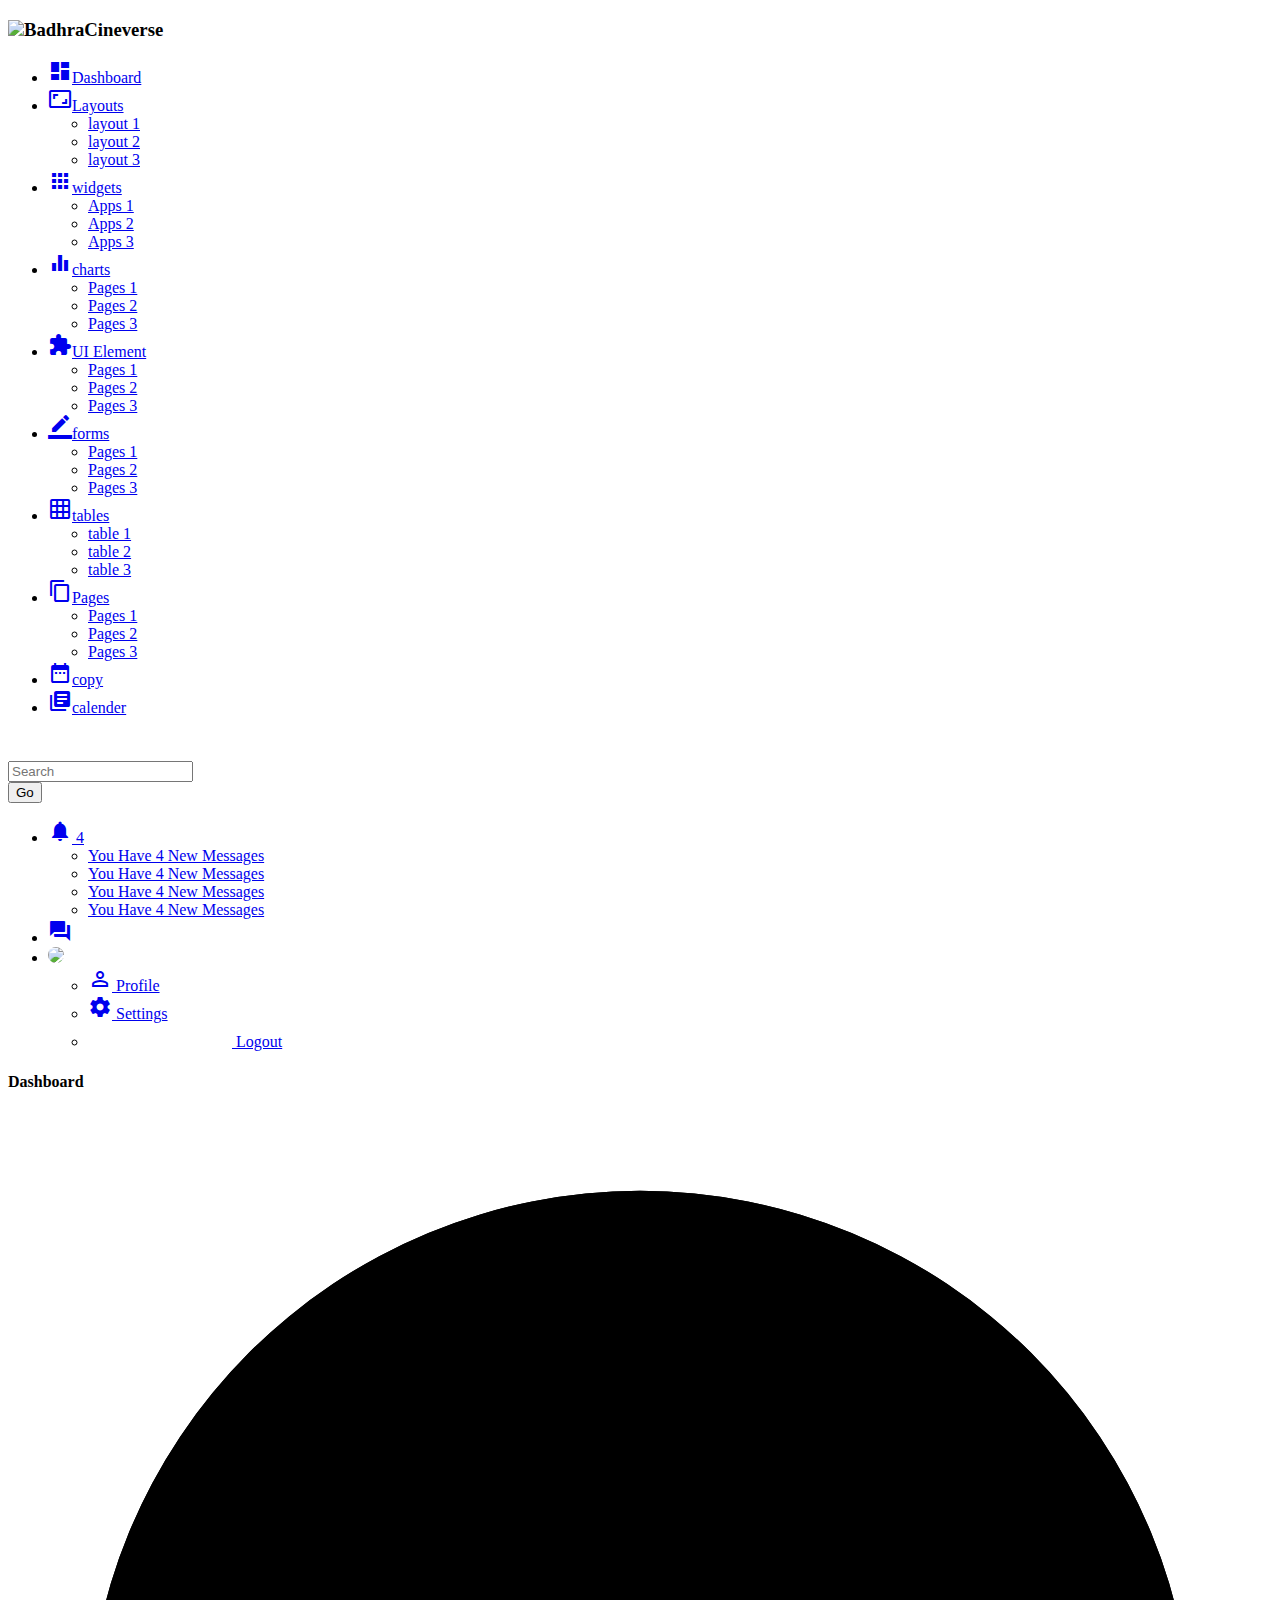
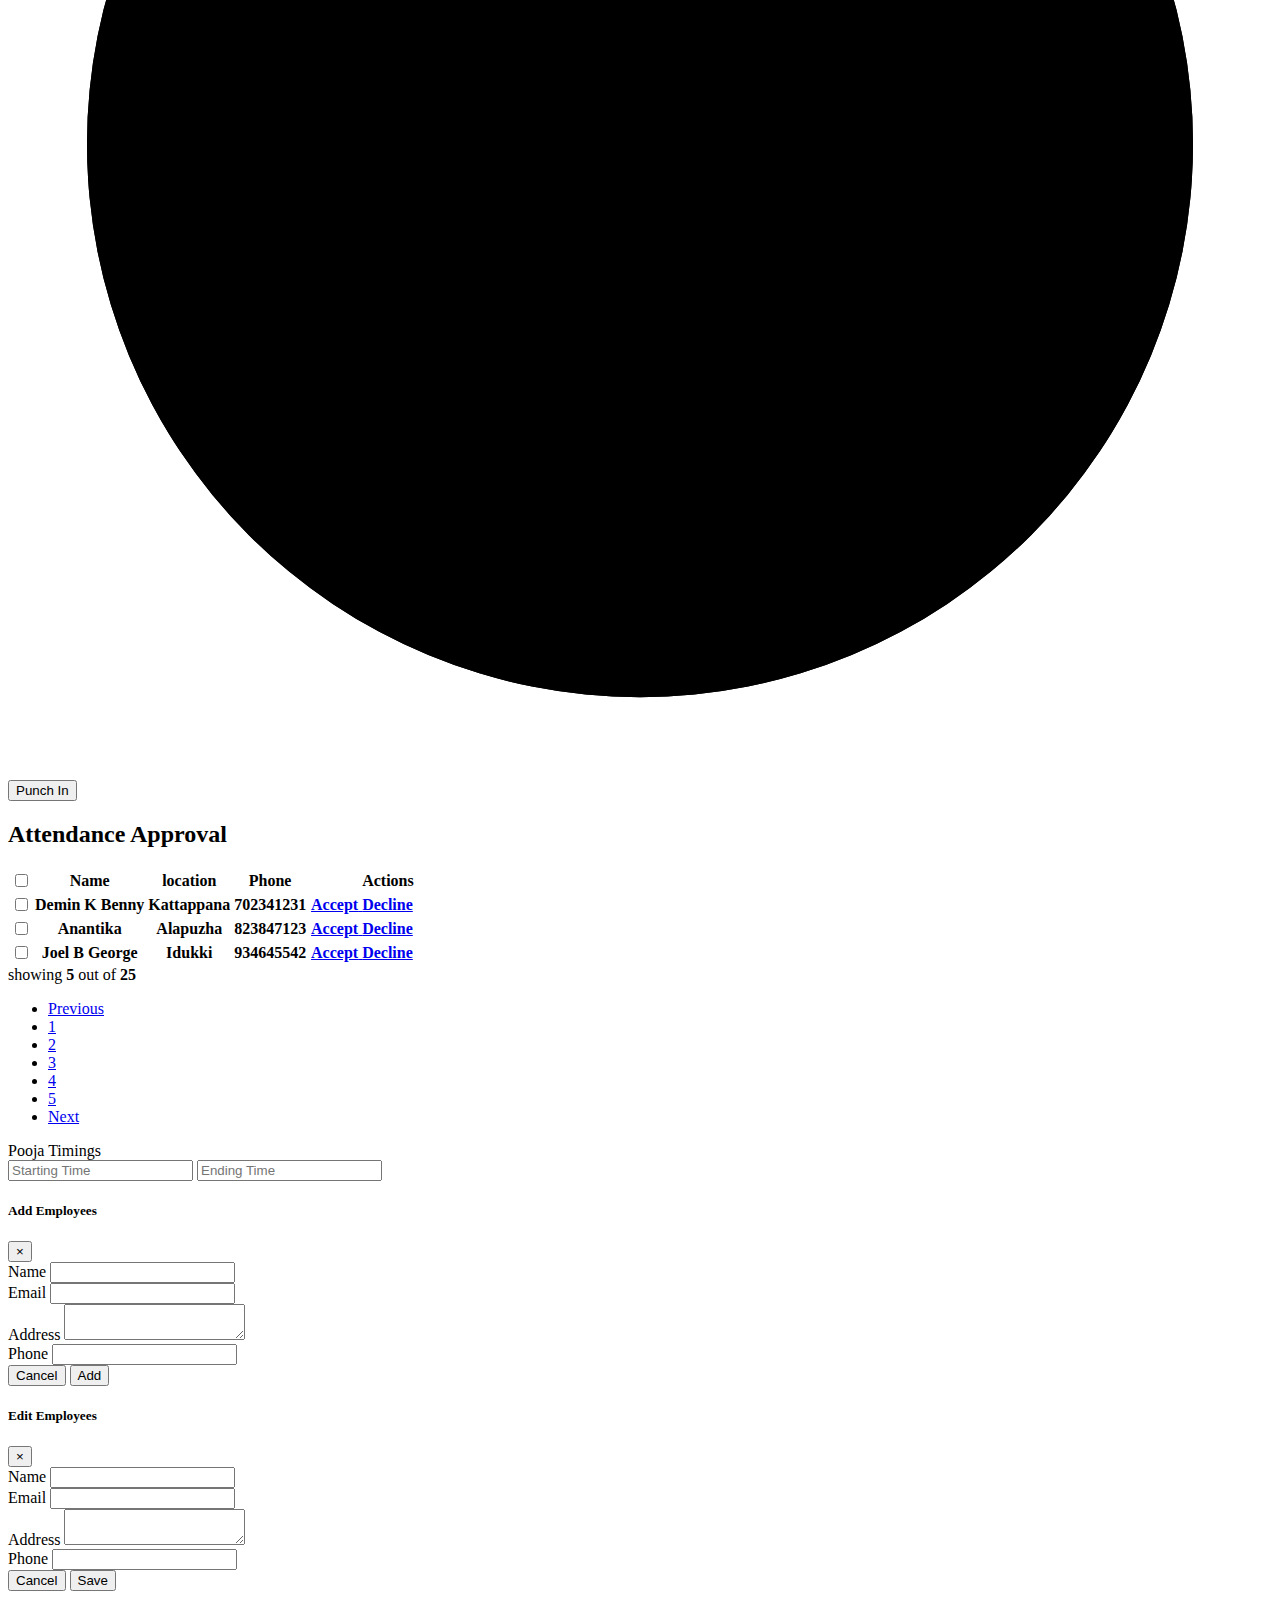
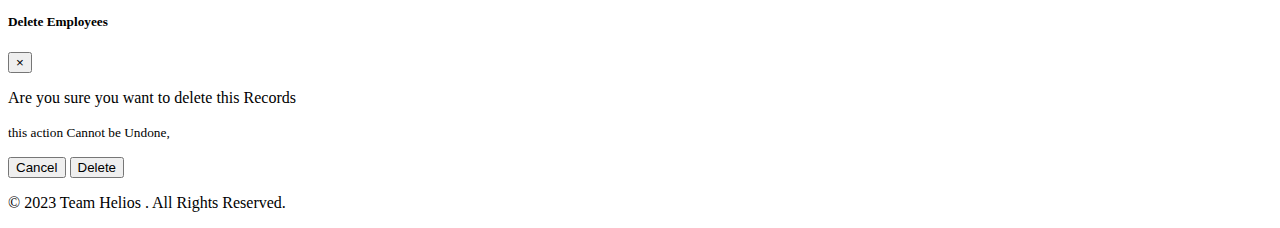
==== index.html @ 9dd99b41 "Add files via upload" ====
<!doctype html>
<html lang="en">
  <head>
    <!-- Required meta tags -->
    <meta charset="utf-8">
    <meta name="viewport" content="width=device-width, initial-scale=1, shrink-to-fit=no">
	  <meta name="viewport" content="width=device-width, initial-scale=1, minimum-scale=1, maximum-scale=1">
        <title>Admin Dashboard</title>
	    <!-- Bootstrap CSS -->
        <link rel="stylesheet" href="css/bootstrap.min.css">
	    <!----css3---->
        <link rel="stylesheet" href="css/custom.css">
		
		
		<!--google fonts -->
	    <link rel="preconnect" href="https://fonts.googleapis.com">
        <link rel="preconnect" href="https://fonts.gstatic.com" crossorigin>
        <link href="https://fonts.googleapis.com/css2?family=Poppins:wght@300;400;500;600&display=swap" rel="stylesheet">
	
	
	   <!--google material icon-->
      <link href="https://fonts.googleapis.com/css2?family=Material+Icons"rel="stylesheet">
	  <link href="https://fonts.googleapis.com/css2?family=IBM+Plex+Sans&display=swap" rel="stylesheet">
	  <link rel="stylesheet" href="css/style.css" />
	  <script type="text/javascript" src="main.js"></script>
  </head>
  <body>
  


<div class="wrapper">
     
	  <div class="body-overlay"></div>
	 
	 <!-------sidebar--design------------>
	 
	 <div id="sidebar">
	    <div class="sidebar-header">
		   <h3><img src="img/logo.png" class="img-fluid"/><span>BadhraCineverse</span></h3>
		</div>
		<ul class="list-unstyled component m-0">
		  <li class="active">
		  <a href="#" class="dashboard"><i class="material-icons">dashboard</i>Dashboard </a>
		  </li>
		  
		  <li class="dropdown">
		  <a href="#homeSubmenu1" data-toggle="collapse" aria-expanded="false" 
		  class="dropdown-toggle">
		  <i class="material-icons">aspect_ratio</i>Layouts
		  </a>
		  <ul class="collapse list-unstyled menu" id="homeSubmenu1">
		     <li><a href="#">layout 1</a></li>
			 <li><a href="#">layout 2</a></li>
			 <li><a href="#">layout 3</a></li>
		  </ul>
		  </li>
		  
		  
		   <li class="dropdown">
		  <a href="#homeSubmenu2" data-toggle="collapse" aria-expanded="false" 
		  class="dropdown-toggle">
		  <i class="material-icons">apps</i>widgets
		  </a>
		  <ul class="collapse list-unstyled menu" id="homeSubmenu2">
		     <li><a href="#">Apps 1</a></li>
			 <li><a href="#">Apps 2</a></li>
			 <li><a href="#">Apps 3</a></li>
		  </ul>
		  </li>
		  
		   <li class="dropdown">
		  <a href="#homeSubmenu3" data-toggle="collapse" aria-expanded="false" 
		  class="dropdown-toggle">
		  <i class="material-icons">equalizer</i>charts
		  </a>
		  <ul class="collapse list-unstyled menu" id="homeSubmenu3">
		     <li><a href="#">Pages 1</a></li>
			 <li><a href="#">Pages 2</a></li>
			 <li><a href="#">Pages 3</a></li>
		  </ul>
		  </li>
		  
		  
		   <li class="dropdown">
		  <a href="#homeSubmenu4" data-toggle="collapse" aria-expanded="false" 
		  class="dropdown-toggle">
		  <i class="material-icons">extension</i>UI Element
		  </a>
		  <ul class="collapse list-unstyled menu" id="homeSubmenu4">
		     <li><a href="#">Pages 1</a></li>
			 <li><a href="#">Pages 2</a></li>
			 <li><a href="#">Pages 3</a></li>
		  </ul>
		  </li>
		  
		   <li class="dropdown">
		  <a href="#homeSubmenu5" data-toggle="collapse" aria-expanded="false" 
		  class="dropdown-toggle">
		  <i class="material-icons">border_color</i>forms
		  </a>
		  <ul class="collapse list-unstyled menu" id="homeSubmenu5">
		     <li><a href="#">Pages 1</a></li>
			 <li><a href="#">Pages 2</a></li>
			 <li><a href="#">Pages 3</a></li>
		  </ul>
		  </li>
		  
		  <li class="dropdown">
		  <a href="#homeSubmenu6" data-toggle="collapse" aria-expanded="false" 
		  class="dropdown-toggle">
		  <i class="material-icons">grid_on</i>tables
		  </a>
		  <ul class="collapse list-unstyled menu" id="homeSubmenu6">
		     <li><a href="#">table 1</a></li>
			 <li><a href="#">table 2</a></li>
			 <li><a href="#">table 3</a></li>
		  </ul>
		  </li>
		  
		  
		  <li class="dropdown">
		  <a href="#homeSubmenu7" data-toggle="collapse" aria-expanded="false" 
		  class="dropdown-toggle">
		  <i class="material-icons">content_copy</i>Pages
		  </a>
		  <ul class="collapse list-unstyled menu" id="homeSubmenu7">
		     <li><a href="#">Pages 1</a></li>
			 <li><a href="#">Pages 2</a></li>
			 <li><a href="#">Pages 3</a></li>
		  </ul>
		  </li>
		  
		   
		  <li class="">
		  <a href="#" class=""><i class="material-icons">date_range</i>copy </a>
		  </li>
		  <li class="">
		  <a href="#" class=""><i class="material-icons">library_books</i>calender </a>
		  </li>
		
		</ul>
	 </div>
	 
   <!-------sidebar--design- close----------->
   
   
   
      <!-------page-content start----------->
   
      <div id="content">
	     
		  <!------top-navbar-start-----------> 
		     
		  <div class="top-navbar">
		     <div class="xd-topbar">
			     <div class="row">
				     <div class="col-2 col-md-1 col-lg-1 order-2 order-md-1 align-self-center">
					    <div class="xp-menubar">
						    <span class="material-icons text-white">signal_cellular_alt</span>
						</div>
					 </div>
					 
					 <div class="col-md-5 col-lg-3 order-3 order-md-2">
					     <div class="xp-searchbar">
						     <form>
							    <div class="input-group">
								  <input type="search" class="form-control"
								  placeholder="Search">
								  <div class="input-group-append">
								     <button class="btn" type="submit" id="button-addon2">Go
									 </button>
								  </div>
								</div>
							 </form>
						 </div>
					 </div>
					 
					 
					 <div class="col-10 col-md-6 col-lg-8 order-1 order-md-3">
					     <div class="xp-profilebar text-right">
						    <nav class="navbar p-0">
							   <ul class="nav navbar-nav flex-row ml-auto">
							   <li class="dropdown nav-item active">
							     <a class="nav-link" href="#" data-toggle="dropdown">
								  <span class="material-icons">notifications</span>
								  <span class="notification">4</span>
								 </a>
								  <ul class="dropdown-menu">
								     <li><a href="#">You Have 4 New Messages</a></li>
									 <li><a href="#">You Have 4 New Messages</a></li>
									 <li><a href="#">You Have 4 New Messages</a></li>
									 <li><a href="#">You Have 4 New Messages</a></li>
								  </ul>
							   </li>
							   
							   <li class="nav-item">
							     <a class="nav-link" href="#">
								   <span class="material-icons">question_answer</span>
								 </a>
							   </li>
							   
							   <li class="dropdown nav-item">
							     <a class="nav-link" href="#" data-toggle="dropdown">
								  <img src="img/user.jpg" style="width:40px; border-radius:50%;"/>
								  <span class="xp-user-live"></span>
								 </a>
								  <ul class="dropdown-menu small-menu">
								     <li><a href="#editEmployeeModal">
									 <span class="material-icons">person_outline</span>
									 Profile
									 </a></li>
									 <li><a href="#">
									 <span class="material-icons">settings</span>
									 Settings
									 </a></li>
									 <li><a href="#">
									 <span class="material-icons">logout</span>
									 Logout
									 </a></li>
									 
								  </ul>
							   </li>
							   
							   
							   </ul>
							</nav>
						 </div>
					 </div>
					 
				 </div>
				 
				 <div class="xp-breadcrumbbar text-center">
				    <h4 class="page-title">Dashboard</h4>
					<ol class="breadcrumb">
				
					</ol>
				 </div>
				 
				 
			 </div>
		  </div>
		  <!------top-navbar-end-----------> 
		  
		  
		   <!------main-content-start-----------> 
		     
		      <div class="main-content">
				
					<div class="wrapper-center">
						<div class="progress-bar">
						  <svg class="progress" data-progress="10" x="0px" y="0px" viewBox="0 0 80 80">
							<path class="track" d="M5,40a35,35 0 1,0 70,0a35,35 0 1,0 -70,0" />
							<path class="fill" d="M5,40a35,35 0 1,0 70,0a35,35 0 1,0 -70,0" />
							<text class="value" x="50%" y="55%">0%</text>
							<text class="text" x="50%" y="115%">Attendance 	</text>
						</svg>
						<button class="punchin">Punch In</button>
						</div>
					  </div>

				
				  
			     <div class="row">
				    <div class="col-md-12">
					   <div class="table-wrapper">
					     
					   <div class="table-title">
					     <div class="row">
						     <div class="col-sm-6 p-0 flex justify-content-lg-start justify-content-center">
							    <h2 class="ml-lg-2">
									
									Attendance Approval</h2>
							 </div>
							 <div class="col-sm-6 p-0 flex justify-content-lg-end justify-content-center">
							   
							   
							 </div>
					     </div>
					   </div>
					   
					   <table class="table table-striped table-hover">
					      <thead>
						     <tr>
							 <th><span class="custom-checkbox">
							 <input type="checkbox" id="selectAll">
							 <label for="selectAll"></label></th>
							 <th>Name</th>
						     <th>location</th>
							 <th>Phone</th>
							 <th>&nbsp;&nbsp;
								&nbsp;
								&nbsp;
								&nbsp;&nbsp;&nbsp;&nbsp;&nbsp;&nbsp;Actions</th>
							 </tr>
						  </thead>
						  
						  <tbody>
						      <tr>
							 <th><span class="custom-checkbox">
							 <input type="checkbox" id="checkbox1" name="option[]" value="1">
							 <label for="checkbox1"></label></th>
							 <th>Demin K Benny</th>
							 <th>Kattappana</th>
							 <th>702341231</th>
							
							 <th>
							    <a href="#editEmployeeModal" class="edit" data-toggle="modal">
							   <span>Accept</span>
							   </a>
							   <a href="#deleteEmployeeModal" class="delete" data-toggle="modal">
							  
							   <span>Decline</span>
							   </a>
							 </th>
							 </tr>
							 
							 
							  <tr>
							 <th><span class="custom-checkbox">
							 <input type="checkbox" id="checkbox2" name="option[]" value="1">
							 <label for="checkbox2"></label></th>
							 <th>Anantika</th>
							 <th>Alapuzha</th>
							 <th>823847123</th>
							
							 <th>
							    <a href="#editEmployeeModal" class="edit" data-toggle="modal">
									<span>Accept</span>
									</a>
									<a href="#deleteEmployeeModal" class="delete" data-toggle="modal">
								   
									<span>Decline</span>
									</a>
							 </th>
							 </tr>
							 
							 
							 <tr>
							 <th><span class="custom-checkbox">
							 <input type="checkbox" id="checkbox3" name="option[]" value="1">
							 <label for="checkbox3"></label></th>
							 <th>Joel B George</th>
							 <th>Idukki</th>
							 <th>934645542</th>
							
							 <th>
								<a href="#editEmployeeModal" class="edit" data-toggle="modal">
									<span>Accept</span>
									</a>
									<a href="#deleteEmployeeModal" class="delete" data-toggle="modal">
								   
									<span>Decline</span>
									</a>
							 </th>
							 </tr>
							 
							  
						  </tbody>
						  
					      
					   </table>
					   
					   <div class="clearfix">
					     <div class="hint-text">showing <b>5</b> out of <b>25</b></div>
					     <ul class="pagination">
						    <li class="page-item disabled"><a href="#">Previous</a></li>
							<li class="page-item "><a href="#"class="page-link">1</a></li>
							<li class="page-item "><a href="#"class="page-link">2</a></li>
							<li class="page-item active"><a href="#"class="page-link">3</a></li>
							<li class="page-item "><a href="#"class="page-link">4</a></li>
							<li class="page-item "><a href="#"class="page-link">5</a></li>
							<li class="page-item "><a href="#" class="page-link">Next</a></li>
						 </ul>
					   </div>
					  
					   <div class="box">
						<div class="caption">Pooja Timings</div>
						<input type="text" class="time-input" placeholder="Starting Time" onfocus="(this.type='time')">
						<input type="text" class="time-input" placeholder="Ending Time" onfocus="(this.type='time')">
					  </div>
					   </div>
					</div>
					
					
									   <!----add-modal start--------->
		<div class="modal fade" tabindex="-1" id="addEmployeeModal" role="dialog">
  <div class="modal-dialog" role="document">
    <div class="modal-content">
      <div class="modal-header">
        <h5 class="modal-title">Add Employees</h5>
        <button type="button" class="close" data-dismiss="modal" aria-label="Close">
          <span aria-hidden="true">&times;</span>
        </button>
      </div>
      <div class="modal-body">
        <div class="form-group">
		    <label>Name</label>
			<input type="text" class="form-control" required>
		</div>
		<div class="form-group">
		    <label>Email</label>
			<input type="emil" class="form-control" required>
		</div>
		<div class="form-group">
		    <label>Address</label>
			<textarea class="form-control" required></textarea>
		</div>
		<div class="form-group">
		    <label>Phone</label>
			<input type="text" class="form-control" required>
		</div>
      </div>
      <div class="modal-footer">
        <button type="button" class="btn btn-secondary" data-dismiss="modal">Cancel</button>
        <button type="button" class="btn btn-success">Add</button>
      </div>
    </div>
  </div>
</div>

					   <!----edit-modal end--------->
					   
					   
					   
					   
					   
				   <!----edit-modal start--------->
		<div class="modal fade" tabindex="-1" id="editEmployeeModal" role="dialog">
  <div class="modal-dialog" role="document">
    <div class="modal-content">
      <div class="modal-header">
        <h5 class="modal-title">Edit Employees</h5>
        <button type="button" class="close" data-dismiss="modal" aria-label="Close">
          <span aria-hidden="true">&times;</span>
        </button>
      </div>
      <div class="modal-body">
        <div class="form-group">
		    <label>Name</label>
			<input type="text" class="form-control" required>
		</div>
		<div class="form-group">
		    <label>Email</label>
			<input type="emil" class="form-control" required>
		</div>
		<div class="form-group">
		    <label>Address</label>
			<textarea class="form-control" required></textarea>
		</div>
		<div class="form-group">
		    <label>Phone</label>
			<input type="text" class="form-control" required>
		</div>
      </div>
      <div class="modal-footer">
        <button type="button" class="btn btn-secondary" data-dismiss="modal">Cancel</button>
        <button type="button" class="btn btn-success">Save</button>
      </div>
    </div>
  </div>
</div>

					   <!----edit-modal end--------->	   
					   
					   
					 <!----delete-modal start--------->
		<div class="modal fade" tabindex="-1" id="deleteEmployeeModal" role="dialog">
  <div class="modal-dialog" role="document">
    <div class="modal-content">
      <div class="modal-header">
        <h5 class="modal-title">Delete Employees</h5>
        <button type="button" class="close" data-dismiss="modal" aria-label="Close">
          <span aria-hidden="true">&times;</span>
        </button>
      </div>
      <div class="modal-body">
        <p>Are you sure you want to delete this Records</p>
		<p class="text-warning"><small>this action Cannot be Undone,</small></p>
      </div>
      <div class="modal-footer">
        <button type="button" class="btn btn-secondary" data-dismiss="modal">Cancel</button>
        <button type="button" class="btn btn-success">Delete</button>
      </div>
    </div>
  </div>
</div>

					   <!----edit-modal end--------->   
					   
					
					
				 
			     </div>
			  </div>
		  
		    <!------main-content-end-----------> 
		  
		 
		 
		 <!----footer-design------------->
		 
		 <footer class="footer">
		    <div class="container-fluid">
			   <div class="footer-in">
			      <p class="mb-0">&copy 2023 Team Helios . All Rights Reserved.</p>
			   </div>
			</div>
		 </footer>
		 
		 
		 
		 
	  </div>
   
</div>



<!-------complete html----------->





  
     <!-- Optional JavaScript -->
    <!-- jQuery first, then Popper.js, then Bootstrap JS -->
   <script src="js/jquery-3.3.1.slim.min.js"></script>
   <script src="js/popper.min.js"></script>
   <script src="js/bootstrap.min.js"></script>
   <script src="js/jquery-3.3.1.min.js"></script>
  
  
  <script type="text/javascript">
       $(document).ready(function(){
	      $(".xp-menubar").on('click',function(){
		    $("#sidebar").toggleClass('active');
			$("#content").toggleClass('active');
		  });
		  
		  $('.xp-menubar,.body-overlay').on('click',function(){
		     $("#sidebar,.body-overlay").toggleClass('show-nav');
		  });
		  
	   });
  </script>
  
  



  </body>
  
  </html>
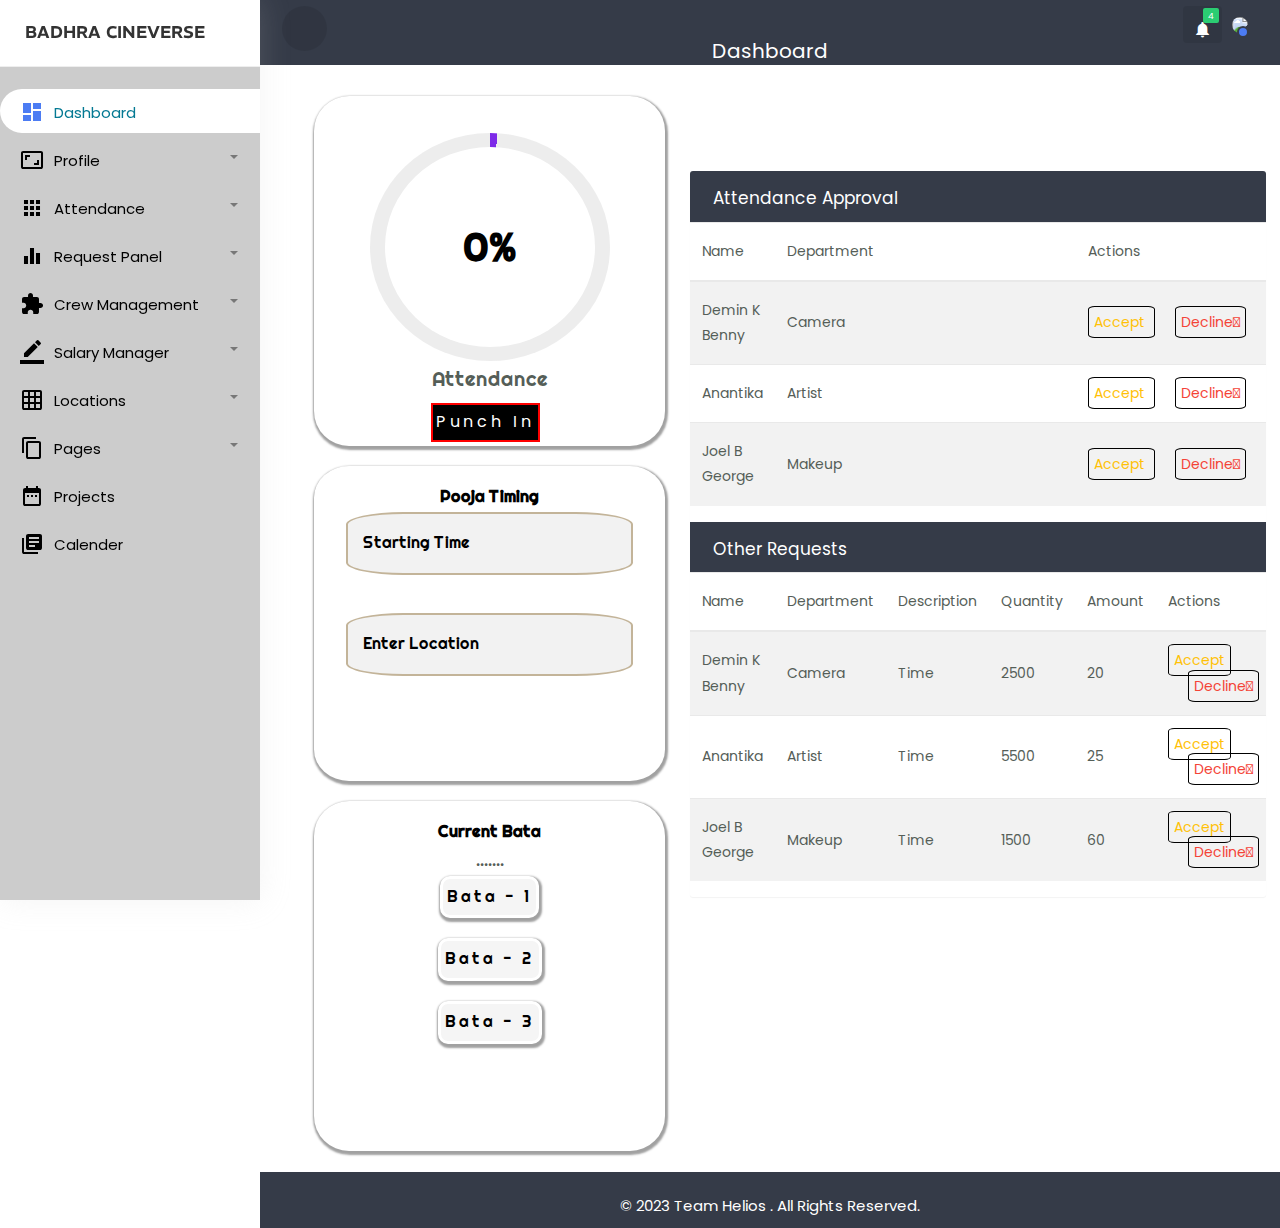
==== commit dbb4ef85: "da" ====
--- a/index.html
+++ b/index.html
@@ -10,18 +10,23 @@
         <link rel="stylesheet" href="css/bootstrap.min.css">
 	    <!----css3---->
         <link rel="stylesheet" href="css/custom.css">
-		
+		<link rel="stylesheet" href="https://cdnjs.cloudflare.com/ajax/libs/font-awesome/6.4.0/css/all.min.css" integrity="sha512-iecdLmaskl7CVkqkXNQ/ZH/XLlvWZOJyj7Yy7tcenmpD1ypASozpmT/E0iPtmFIB46ZmdtAc9eNBvH0H/ZpiBw==" crossorigin="anonymous" referrerpolicy="no-referrer" />
 		
 		<!--google fonts -->
 	    <link rel="preconnect" href="https://fonts.googleapis.com">
         <link rel="preconnect" href="https://fonts.gstatic.com" crossorigin>
         <link href="https://fonts.googleapis.com/css2?family=Poppins:wght@300;400;500;600&display=swap" rel="stylesheet">
 	
-	
+		<link href="https://fonts.googleapis.com/css2?family=Poppins:wght@300;400;500;600;700&family=Righteous&display=swap" rel="stylesheet">
+		<link rel="preconnect" href="https://fonts.googleapis.com">
+		<link rel="preconnect" href="https://fonts.gstatic.com" crossorigin>
+		<link href="https://fonts.googleapis.com/css2?family=REM&display=swap" rel="stylesheet">
 	   <!--google material icon-->
       <link href="https://fonts.googleapis.com/css2?family=Material+Icons"rel="stylesheet">
 	  <link href="https://fonts.googleapis.com/css2?family=IBM+Plex+Sans&display=swap" rel="stylesheet">
 	  <link rel="stylesheet" href="css/style.css" />
+	 
+<link href="https://fonts.googleapis.com/css2?family=Righteous&display=swap" rel="stylesheet">
 	  <script type="text/javascript" src="main.js"></script>
   </head>
   <body>
@@ -36,7 +41,7 @@
 	 
 	 <div id="sidebar">
 	    <div class="sidebar-header">
-		   <h3><img src="img/logo.png" class="img-fluid"/><span>BadhraCineverse</span></h3>
+		   <h3><span  ><i class="fa-solid fa-swatchbook"></i> &nbsp;Badhra Cineverse</span></h3>
 		</div>
 		<ul class="list-unstyled component m-0">
 		  <li class="active">
@@ -46,12 +51,11 @@
 		  <li class="dropdown">
 		  <a href="#homeSubmenu1" data-toggle="collapse" aria-expanded="false" 
 		  class="dropdown-toggle">
-		  <i class="material-icons">aspect_ratio</i>Layouts
+		  <i class="material-icons">aspect_ratio</i>Profile
 		  </a>
 		  <ul class="collapse list-unstyled menu" id="homeSubmenu1">
-		     <li><a href="#">layout 1</a></li>
-			 <li><a href="#">layout 2</a></li>
-			 <li><a href="#">layout 3</a></li>
+		     <li><a href="profile.html">Profile</a></li>
+			 
 		  </ul>
 		  </li>
 		  
@@ -59,22 +63,22 @@
 		   <li class="dropdown">
 		  <a href="#homeSubmenu2" data-toggle="collapse" aria-expanded="false" 
 		  class="dropdown-toggle">
-		  <i class="material-icons">apps</i>widgets
+		  <i class="material-icons">apps</i>Attendance
 		  </a>
 		  <ul class="collapse list-unstyled menu" id="homeSubmenu2">
-		     <li><a href="#">Apps 1</a></li>
-			 <li><a href="#">Apps 2</a></li>
-			 <li><a href="#">Apps 3</a></li>
+		     <li><a href="Attendance.html">Attendance Requests</a></li>
+			 <li><a href="#">Accepted Requests</a></li>
+			 
 		  </ul>
 		  </li>
 		  
 		   <li class="dropdown">
 		  <a href="#homeSubmenu3" data-toggle="collapse" aria-expanded="false" 
 		  class="dropdown-toggle">
-		  <i class="material-icons">equalizer</i>charts
+		  <i class="material-icons">equalizer</i>Request Panel
 		  </a>
 		  <ul class="collapse list-unstyled menu" id="homeSubmenu3">
-		     <li><a href="#">Pages 1</a></li>
+		     <li><a href="Requests.html">Pending Requests</a></li>
 			 <li><a href="#">Pages 2</a></li>
 			 <li><a href="#">Pages 3</a></li>
 		  </ul>
@@ -84,7 +88,7 @@
 		   <li class="dropdown">
 		  <a href="#homeSubmenu4" data-toggle="collapse" aria-expanded="false" 
 		  class="dropdown-toggle">
-		  <i class="material-icons">extension</i>UI Element
+		  <i class="material-icons">extension</i>Crew Management
 		  </a>
 		  <ul class="collapse list-unstyled menu" id="homeSubmenu4">
 		     <li><a href="#">Pages 1</a></li>
@@ -96,7 +100,7 @@
 		   <li class="dropdown">
 		  <a href="#homeSubmenu5" data-toggle="collapse" aria-expanded="false" 
 		  class="dropdown-toggle">
-		  <i class="material-icons">border_color</i>forms
+		  <i class="material-icons">border_color</i>Salary Manager
 		  </a>
 		  <ul class="collapse list-unstyled menu" id="homeSubmenu5">
 		     <li><a href="#">Pages 1</a></li>
@@ -108,7 +112,7 @@
 		  <li class="dropdown">
 		  <a href="#homeSubmenu6" data-toggle="collapse" aria-expanded="false" 
 		  class="dropdown-toggle">
-		  <i class="material-icons">grid_on</i>tables
+		  <i class="material-icons">grid_on</i>Locations
 		  </a>
 		  <ul class="collapse list-unstyled menu" id="homeSubmenu6">
 		     <li><a href="#">table 1</a></li>
@@ -132,10 +136,10 @@
 		  
 		   
 		  <li class="">
-		  <a href="#" class=""><i class="material-icons">date_range</i>copy </a>
+		  <a href="#" class=""><i class="material-icons">date_range</i>Projects </a>
 		  </li>
 		  <li class="">
-		  <a href="#" class=""><i class="material-icons">library_books</i>calender </a>
+		  <a href="#" class=""><i class="material-icons">library_books</i>Calender </a>
 		  </li>
 		
 		</ul>
@@ -162,15 +166,7 @@
 					 
 					 <div class="col-md-5 col-lg-3 order-3 order-md-2">
 					     <div class="xp-searchbar">
-						     <form>
-							    <div class="input-group">
-								  <input type="search" class="form-control"
-								  placeholder="Search">
-								  <div class="input-group-append">
-								     <button class="btn" type="submit" id="button-addon2">Go
-									 </button>
-								  </div>
-								</div>
+						    
 							 </form>
 						 </div>
 					 </div>
@@ -193,11 +189,7 @@
 								  </ul>
 							   </li>
 							   
-							   <li class="nav-item">
-							     <a class="nav-link" href="#">
-								   <span class="material-icons">question_answer</span>
-								 </a>
-							   </li>
+							   
 							   
 							   <li class="dropdown nav-item">
 							     <a class="nav-link" href="#" data-toggle="dropdown">
@@ -246,19 +238,43 @@
 		     
 		      <div class="main-content">
 				
-					<div class="wrapper-center">
-						<div class="progress-bar">
-						  <svg class="progress" data-progress="10" x="0px" y="0px" viewBox="0 0 80 80">
-							<path class="track" d="M5,40a35,35 0 1,0 70,0a35,35 0 1,0 -70,0" />
-							<path class="fill" d="M5,40a35,35 0 1,0 70,0a35,35 0 1,0 -70,0" />
-							<text class="value" x="50%" y="55%">0%</text>
-							<text class="text" x="50%" y="115%">Attendance 	</text>
-						</svg>
-						<button class="punchin">Punch In</button>
+			<!------Attendance bar Box-----------> 
+						<div class="box">
+						<div class="container">
+                           <div class="circular-progress">
+							<span class="progress-value">0%</span>
+						 	</div>
+						<span class="text">Attendance</span>
+
 						</div>
-					  </div>
-
+						<button type="button">Punch In</button>
+					</div>
+
+					<!------Pooja time and Location bar Box----------->
+					  <div class="box" style="height:35vh;">
+						<div class="container">
+						<div class="caption">Pooja Timing</div>
+						<input type="text" class="time-input" placeholder="Starting Time" onfocus="(this.type='time')">
+						
+					   <br>
+					   <input type="text" class="time-input" placeholder="Enter Location" required>
+					</div>
+
+				</div>
+
+<!------Bata Details bar Box----------->
+				<div class="box">
+					<div class="container">
+
+					<div class="caption">Current Bata</div>
+					 <span class="textbata">.......</span>
+					<button class="batabtn">Bata - 1</button>
+					<button class="batabtn" >Bata - 2</button>
+					<button class="batabtn" >Bata - 3</button>
 				
+				</div>
+
+			</div>	
 				  
 			     <div class="row">
 				    <div class="col-md-12">
@@ -278,108 +294,178 @@
 					     </div>
 					   </div>
 					   
-					   <table class="table table-striped table-hover">
-					      <thead>
-						     <tr>
-							 <th><span class="custom-checkbox">
-							 <input type="checkbox" id="selectAll">
-							 <label for="selectAll"></label></th>
-							 <th>Name</th>
-						     <th>location</th>
-							 <th>Phone</th>
-							 <th>&nbsp;&nbsp;
-								&nbsp;
-								&nbsp;
-								&nbsp;&nbsp;&nbsp;&nbsp;&nbsp;&nbsp;Actions</th>
-							 </tr>
-						  </thead>
-						  
-						  <tbody>
-						      <tr>
-							 <th><span class="custom-checkbox">
-							 <input type="checkbox" id="checkbox1" name="option[]" value="1">
-							 <label for="checkbox1"></label></th>
-							 <th>Demin K Benny</th>
-							 <th>Kattappana</th>
-							 <th>702341231</th>
+					   <div class="attendence" style="overflow-x:auto;">
+						<form action="#">
+							<table class="table table-striped table-hover">
+								<thead>
+									<tr>
+										
+										<th>Name</th>
+										<th>Department</th>
+										
+										<th>Actions</th>
+									</tr>
+								</thead>
+	
+								<tbody>
+									<tr>
+										
+										<th>Demin K Benny</th>
+										<th>camera</th>
+										
+	
+										<th>
+											<a href="#editEmployeeModal" class="edit" data-toggle="modal">
+												<span>Accept</span>
+											</a>
+											<a href="#deleteEmployeeModal" class="delete" data-toggle="modal">
+	
+												<span>Decline&#xE872;</span>
+											</a>
+										</th>
+									</tr>
+	
+	
+									<tr>
+										
+										<th>Anantika</th>
+										<th>Artist</th>
+										
+	
+										<th>
+											<a href="#editEmployeeModal" class="edit" data-toggle="modal">
+												<span>Accept</span>
+											</a>
+											<a href="#deleteEmployeeModal" class="delete" data-toggle="modal">
+	
+												<span>Decline&#xE872;</span>
+											</a>
+										</th>
+									</tr>
+	
+	
+									<tr>
+										
+										<th>Joel B George</th>
+										<th>Makeup</th>
+										
+	
+										<th>
+											<a href="#editEmployeeModal" class="edit" data-toggle="modal">
+												<span>Accept</span>
+											</a>
+											<a href="#deleteEmployeeModal" class="delete" data-toggle="modal">
+	
+												<span>Decline&#xE872;</span>
+											</a>
+										</th>
+									</tr>
+	
+	
+	
+								</tbody>
+	
+	
+							</table>
 							
-							 <th>
-							    <a href="#editEmployeeModal" class="edit" data-toggle="modal">
-							   <span>Accept</span>
-							   </a>
-							   <a href="#deleteEmployeeModal" class="delete" data-toggle="modal">
-							  
-							   <span>Decline</span>
-							   </a>
-							 </th>
-							 </tr>
-							 
-							 
-							  <tr>
-							 <th><span class="custom-checkbox">
-							 <input type="checkbox" id="checkbox2" name="option[]" value="1">
-							 <label for="checkbox2"></label></th>
-							 <th>Anantika</th>
-							 <th>Alapuzha</th>
-							 <th>823847123</th>
+						</form>
+					</div>
+					   
+					  
+					  
+					<div class="attendence" style="overflow-x:auto;">
+						<form action="#">
+							<table class="table table-striped table-hover">
+								<div class="table-title">
+									<div class="row">
+										<div class="col-sm-6 p-0 flex justify-content-lg-start justify-content-center">
+										   <h2 class="ml-lg-2" >
+											   
+											   Other Requests </h2>
+										</div>
+								<thead>
+									<tr>
+										
+												<th>Name</th>
+												<th>Department</th>
+												<th>Description</th>
+												<th>Quantity</th>
+												<th>Amount</th>
+												<th style="min-width:100%;">Actions</th>
+									</tr>
+								</thead>
+	
+								<tbody>
+									<tr>
+										
+										<th>Demin K Benny</th>
+										<th>camera</th>
+										<th>Time</th>
+										<th>2500</th>
+										<th>20</th>
+	
+										<th>
+											<a href="#editEmployeeModal" class="edit" data-toggle="modal">
+												<span>Accept</span>
+											</a>
+											<a href="#deleteEmployeeModal" class="delete" data-toggle="modal">
+	
+												<span>Decline&#xE872;</span>
+											</a>
+										</th>
+									</tr>
+	
+	
+									<tr>
+										
+										<th>Anantika</th>
+										<th>Artist</th>
+										<th>Time</th>
+										<th>5500</th>
+										<th>25</th>
+										<th>
+											<a href="#editEmployeeModal" class="edit" data-toggle="modal">
+												<span>Accept</span>
+											</a>
+											<a href="#deleteEmployeeModal" class="delete" data-toggle="modal">
+	
+												<span>Decline&#xE872;</span>
+											</a>
+										</th>
+									</tr>
+	
+	
+									<tr>
+										
+										<th>Joel B George</th>
+										<th>Makeup</th>
+										<th>Time</th>
+										<th>1500</th>
+										<th>60</th>
+										<th>
+											<a href="#editEmployeeModal" class="edit" data-toggle="modal">
+												<span>Accept</span>
+											</a>
+											<a href="#deleteEmployeeModal" class="delete" data-toggle="modal">
+	
+												<span>Decline&#xE872;</span>
+											</a>
+										</th>
+									</tr>
+	
+	
+	
+								</tbody>
+	
+	
+							</table>
 							
-							 <th>
-							    <a href="#editEmployeeModal" class="edit" data-toggle="modal">
-									<span>Accept</span>
-									</a>
-									<a href="#deleteEmployeeModal" class="delete" data-toggle="modal">
-								   
-									<span>Decline</span>
-									</a>
-							 </th>
-							 </tr>
-							 
-							 
-							 <tr>
-							 <th><span class="custom-checkbox">
-							 <input type="checkbox" id="checkbox3" name="option[]" value="1">
-							 <label for="checkbox3"></label></th>
-							 <th>Joel B George</th>
-							 <th>Idukki</th>
-							 <th>934645542</th>
-							
-							 <th>
-								<a href="#editEmployeeModal" class="edit" data-toggle="modal">
-									<span>Accept</span>
-									</a>
-									<a href="#deleteEmployeeModal" class="delete" data-toggle="modal">
-								   
-									<span>Decline</span>
-									</a>
-							 </th>
-							 </tr>
-							 
-							  
-						  </tbody>
-						  
-					      
-					   </table>
-					   
-					   <div class="clearfix">
-					     <div class="hint-text">showing <b>5</b> out of <b>25</b></div>
-					     <ul class="pagination">
-						    <li class="page-item disabled"><a href="#">Previous</a></li>
-							<li class="page-item "><a href="#"class="page-link">1</a></li>
-							<li class="page-item "><a href="#"class="page-link">2</a></li>
-							<li class="page-item active"><a href="#"class="page-link">3</a></li>
-							<li class="page-item "><a href="#"class="page-link">4</a></li>
-							<li class="page-item "><a href="#"class="page-link">5</a></li>
-							<li class="page-item "><a href="#" class="page-link">Next</a></li>
-						 </ul>
+						</form>
+					</div>
 					   </div>
-					  
-					   <div class="box">
-						<div class="caption">Pooja Timings</div>
-						<input type="text" class="time-input" placeholder="Starting Time" onfocus="(this.type='time')">
-						<input type="text" class="time-input" placeholder="Ending Time" onfocus="(this.type='time')">
-					  </div>
-					   </div>
+					   
 					</div>
+					
 					
 					
 									   <!----add-modal start--------->
--- a/css/custom.css
+++ b/css/custom.css
@@ -0,0 +1,971 @@
+body,html{
+	line-height:1.8;
+	font-family:'Poppins',sans-serif;
+	color:#555e58;
+	text-transform:capitalize;
+	font-weight:400;
+	margin:0px;
+	padding:0px;
+}
+
+
+/*==========================================================
+  material-icon font-style
+  ================================*/
+
+
+@font-face {
+  font-family: 'Material Icons';
+  font-style: normal;
+  font-weight: 400;
+  src: url(https://example.com/MaterialIcons-Regular.eot); /* For IE6-8 */
+  src: local('Material Icons'),
+    local('MaterialIcons-Regular'),
+    url(https://example.com/MaterialIcons-Regular.woff2) format('woff2'),
+    url(https://example.com/MaterialIcons-Regular.woff) format('woff'),
+    url(https://example.com/MaterialIcons-Regular.ttf) format('truetype');
+}
+
+
+
+.material-icons {
+  font-family: 'Material Icons';
+  font-weight: normal;
+  font-style: normal;
+  font-size: 24px;  /* Preferred icon size */
+  display: inline-block;
+  line-height: 1;
+  text-transform: none;
+  letter-spacing: normal;
+  word-wrap: normal;
+  white-space: nowrap;
+  direction: ltr;
+
+  /* Support for all WebKit browsers. */
+  -webkit-font-smoothing: antialiased;
+  /* Support for Safari and Chrome. */
+  text-rendering: optimizeLegibility;
+
+  /* Support for Firefox. */
+  -moz-osx-font-smoothing: grayscale;
+
+  /* Support for IE. */
+  font-feature-settings: 'liga';
+}
+
+/*==========================================================
+  material-icon font-style end
+  ================================*/
+  
+  
+  
+  h1,h2,h3,h4,h5,h6,.h1,.h3,.h4{
+	   font-weight:400;
+	   line-height:1.5em;
+  }
+  
+  p{
+	   font-size:15px;
+	   margin:12px 0 0;
+	   line-height:24px;
+  }
+  
+  a{
+	  color:#333;
+	  font-weight:400;
+	  
+  }
+  
+  
+  button:focus{
+	  box-shadow:none;
+	  outline:none;
+	  border:none;
+  }
+  
+  
+  button{
+	  cursor:pointer;
+  }
+  
+  ul,ol{
+	  padding:0px;
+	  margin:0px;
+	  list-style:none;
+  }
+  
+  a,a:hover,a:focus{
+	  color:#333;
+	  text-decoration:none;
+	  transition:all 0.3s;
+  }
+  
+  
+  .wrapper{
+	position:relative;
+width:100%;
+overflow:auto;	
+  }
+  /*
+  Progress Circle*/
+  
+  .container{
+	  font-family: 'Poppins', sans-serif;
+	  font-family: 'Righteous', cursive;
+	  background:#fff;
+	  width:100%;
+	  height:90%;
+	  display:flex;
+	  
+	  border-radius:8px;
+	  flex-direction: column;
+	  align-items: center;
+	  
+	}
+	button[type="button"]{
+
+	margin-left:100px;
+
+	margin-top:6px;
+	letter-spacing:4px;
+		border:2px solid red;
+		background:black;
+		color:white;
+		padding:3px;
+	}
+	.circular-progress
+	{
+		margin-top:20px;
+		height:240px;
+		width:240px;
+		border-radius:50%;
+		background: conic-gradient(#7d2ae8 3.6deg,#ededed 0deg);
+		display:flex;
+		align-items: center;
+		justify-content: center;
+		
+	}
+	.circular-progress::before{
+		
+		content:"";
+		position:absolute;
+		height:200px;
+		width:210px;
+		border-radius:50%;
+		background-color:white;  
+	}
+	.progress-value{
+		position:relative;
+		color:black;
+		
+		font-size: 40px;
+		font-weight: 600;
+		
+	}
+	.text{
+		font-size:20px;
+		font-weight: 500;
+		
+	}
+	
+	.poojacol{
+		background:#20313e;
+		height:55vh;
+		width:20vw;
+		margin-top:80px;
+		margin-right:400px;
+		
+	   
+	  }
+		  .box {
+			width: 351px;
+			height: 350px;
+		   
+			padding: 17px;
+			margin-top:1px;
+			margin-left:24px;
+			margin-bottom:20px;
+			border-radius:10%;
+			box-shadow: 1px 2px 2px 2px rgba(20,20,20,0.4);
+		  }
+	  ::placeholder{
+		color:black;                                                                  
+	  }  
+	  .caption{
+		color:whitesmoke;
+		
+	  }
+	  .box{
+		background:#fff;
+	  }
+	  .box input[type="text"]{
+		border:2px solid rgb(195, 180, 153);
+	    border-radius:20%;
+		padding:15px;
+		background:#f2f2f2;
+		color:white;
+	  }
+		  .caption {
+			font-weight: bold;
+			text-align: center;
+			color:black;
+			font-family: 'Righteous', cursive;
+		  }
+	  
+		  .time-input {
+			width: 100%;
+			margin-bottom: 10px;
+		  } 
+		  /* button styles*/
+		.batabtn{
+			border-radius:10px;
+			color:black;
+			background-color:whitesmoke; /*#CB2027 */
+			letter-spacing: 3px;
+			box-shadow: #20313e;
+            padding:4px;
+			border:3px solid white;
+			box-shadow: 1px 2px 2px 2px rgba(20,20,20,0.4);
+			margin-bottom:20px;
+		  }
+	/*=========sidebar---design------*/
+	
+	#sidebar{
+		position:fixed;
+	  height:100%!important;
+	  top:0;
+	  left:0;
+	  bottom:0;
+	  z-index:11;
+	  width:260px;
+	  overflow:auto;
+	  transition:all 0.3s;
+	  background-color:#cccccc;
+	  box-shadow:0 0 30px 0 rgba(200 200 200 / 20%);
+  }
+  
+  
+  @media only screen and (min-width:992px){
+	  #sidebar.active{
+		  left:-260px;
+		  height:100%!important;
+		  position:absolute!important;
+		  overflow:visible!important;
+		  top:0;
+		  z-index:666;
+		  float:left!important;
+		  bottom:0!important;
+	  }
+	  
+	  #content{
+		  width:calc(100% - 260px);
+		  position:relative;
+		  float:right;
+		  transition:all 0.3s;
+	  }
+	  
+	  #content.active{
+		  width:100%;
+	  }
+	  
+  }
+  
+  
+  #sidebar::-webkit-scrollbar{
+	  width:5px;
+	  border-radius:10px;
+	  background-color:#efd4d4;
+	  display:none;
+  }
+  
+  #sidebar::-webkit-scrollbar-thumbs{
+	  width:5px;
+	  border-radius:10px;
+	  background-color:#333;
+	  display:none;
+  }
+  
+   #sidebar:hover::-webkit-scrollbar-thumbs{
+	  display:block;
+  }
+  
+   #sidebar:hover::-webkit-scrollbar{
+	  display:block;
+  }
+  
+  #sidebar .sidebar-header{
+	  padding:20px;
+	  background-color:#fff;
+	  border-bottom:1px solid #eee;
+  }
+  
+  .sidebar-header h3{
+	  color:#333;
+	  font-size:17px;
+	  margin:0px;
+	  text-transform:uppercase;
+	  transition:all 0.5s ease;
+	  font-weight:600;
+	  font-family: 'REM', sans-serif;
+  }
+  
+   .sidebar-header h3 img{
+	   width:45px;
+	   margin-right:10px;
+   }
+  
+  #sidebar ul li{
+	  padding:2px 0px;
+  }
+  
+   #sidebar ul li.active> a{
+	   color:#047993;
+	   background-color:#ffffff;
+	   border-radius:30px 0px 0px 30px;
+   }
+   
+   
+   #sidebar ul li.active> a i{
+	    color:#4c7cf3;
+   }
+   
+   
+   
+     #sidebar ul li a:hover{
+		  color:#4c7cf3;
+		  background-color:#DBE5FD;
+	 }
+   
+   
+   .dropdown-toggle::after{
+	   position:absolute;
+	   right:22px;
+	   top:18px;
+	   color:#777777;
+   }
+   
+   #sidebar ul li.dropdown{
+	   position:sticky;
+   }
+   
+   
+     #sidebar ul.component{
+		 padding:20px 0px;  
+	 }
+   
+   #sidebar ul li a{
+	   padding:5px 10px 5px 20px;
+	   line-height:30px;
+	   font-size:15px;
+	   position:relative;
+	   font-weight:400;
+	   display:block;
+	   color:#000000;
+	   text-transform:capitalize;
+   }
+   
+      #sidebar ul li a i{
+		  position:relative;
+		  margin-right:10px;
+		  top:6px;
+	  }
+  
+  
+    /*=========sidebar---design- end-----*/
+	
+	
+	 /*========main-content- navbardesign -start-----*/
+	
+	  #content{
+		  position:relative;
+		  transition:all 0.5s;
+		  background-attachment:#f9fafc;
+	  }
+	
+	
+	 .top-navbar{
+		  width:100%;
+		  z-index:6;
+		  position:relative;
+		  padding:6px 22px;
+		  background-color:#353b48;
+		  padding-bottom: 0;
+		  height:65px;
+	 }
+	 
+	 .xd-topbar{
+		 width:100%;
+		 position:relative;
+	 }      
+	 
+	 input[type="search"]{
+		 background-color:#4a5263;
+		 color:#fff;
+		 padding-left:20px;
+		 border:none;
+		 border-radius:50px 0px 0px 50px;
+	 }
+	 
+	 .input-group-append{
+		 margin-left:-1px;
+	 }
+	 
+	 
+	.xp-searchbar .btn{
+		 background-color:#4a5263;
+		 color:#fff;
+		 font-weight:600;
+		 font-size:16px;
+		 border-radius:0 50px 50px 0;
+		 padding:4px  15px;
+	 }
+	 
+	 
+	.xp-breadcrumbbar .page-title{
+		font-size:20px;
+		color:#fff;
+		margin-top:-15px;
+		
+	}
+	 
+	 .breadcrumb{
+		 display:inline-flex;
+		 background-color:transparent;
+		 margin:0;
+		 padding:10px 0 0;
+	 }
+	 
+	 .breadcrumb .breadcrumb-item a{
+		 color:#777777;
+	 }
+	 
+	 .breadcrumb-item.active{
+		 color:#6c757d;
+	 }
+	  
+	  
+	   .breadcrumb-item+.breadcrumb-item{
+		   padding-left:.5rem;
+	   }
+	   
+	   .main-content{
+		   padding:30px 30px 0px 30px;
+	   }
+	   
+	   .navbar{
+		   background-color:#353B48;
+		   color:#fff;
+	   }
+	   
+	   .navbar-brand{
+		   color:#fff;
+	   }
+	   
+	   .navbar button{
+		   background-color:transparent;
+           border:none;		   
+	   }
+	   
+	    .navbar button span{
+			color:#fff;
+		}
+		
+		.xp-menubar{
+         border-radius:50%;
+       width:45px;
+height:45px;
+line-height:45px;
+text-align:center;
+margin-right:20px;
+border:none;
+color:#fff;
+cursor:pointer;
+background-color:rgba(0,0,0,0.09);	   
+		}
+		
+		
+	  .xp-menubar span{
+		margin:9px;
+		padding:0px;
+		transform:rotate(90deg);
+	  }
+	  
+	  .navbar-nav > li.active{
+		  color:#fff;
+		  border-radius:4px;
+		  background-color:rgba(0,0,0,0.08);
+	  }
+	  .navbar-nav > li > a{
+		  color:#fff;
+	  }
+	  
+	  .navbar .notification{
+		  position:absolute;
+		  top:2px;
+		  right:3px;
+		  display:block;
+		  font-size:9px;
+		  border:0;
+		  background-color:#2bcd72;
+		  min-width:15px;
+		  text-align:center;
+		  padding:1px 5px;
+		  height:15px;
+		  border-radius:2px;
+		  line-height:14px;
+	  }
+	  
+	  @media (max-width:768px){
+		  .xp-searchbar{
+			  margin-top:20px;
+		  }
+	  }
+	  
+	  .navbar-nav > li.show .dropdown-menu{
+		  transform:translate3d(0,0,0);
+		  opacity:1;
+		  display:block;
+		  visibility:visible;
+	  }
+	  
+	  .dropdown-menu{
+		  border:0;
+		  box-shadow:0 2px 5px 0 rgba(0 0 0 / 26%);
+		  transform:translate3d(0, -20px ,0);
+		  visibility:hidden;
+		  position:absolute!important;
+		  transition:all 150ms linear;
+		  display:block;
+		  min-width:15rem;
+		  right:0;
+		  left:auto;
+		  opacity:0;
+	  }
+	  
+	  .small-menu{
+		  min-width:10rem;
+	  }
+	  
+	  
+	  .dropdown-menu li > a{
+		  font-size:13px;
+		  padding:10px 20px;
+		  margin:0 5px;
+		  border-radius:2px;
+		  font-weight:400;
+		  transition:all 150ms linear;
+	  }
+	  
+	  
+	  .dropdown-menu li > a .material-icons{
+		  position:relative;
+		  top:3px;
+		  color:#777;
+		  margin-right:6px;
+		  font-size:16px;
+		  
+	  }
+	  
+	  .navbar-nav > .active > a:focus{
+		  color:#fff;
+		  background-color:rgba(0,0,0,0.08);
+	  }
+	   .navbar-nav li a{
+		   position:relative;
+		   display:block;
+		   padding:4px 10px!important;
+	   }
+	   
+	  .nav-item .nav-link .material-icons{
+		  position:relative;
+		  top:10px;
+		  font-size:19px;
+	  }
+	  
+	  .xp-user-live{
+		  position:absolute;
+		  bottom:5px;
+		  right:9px;
+		  width:12px;
+		  height:12px;
+		  border-radius:50%;
+		  border:2px solid #353b48;
+		  background-color:#4c7cf3;
+	  }
+	  
+	   /*---navbardesign -end-----*/
+	   
+	   
+	   
+	   /*--table design start----*/ 
+	   
+	   .table-wrapper {
+    background-color: #fff;
+    /* padding: 20px 25px; */
+    
+    width: 60%;
+	margin-left:400px;
+    overflow: auto;
+    border-radius: 3px;
+    box-shadow: 0 1px 1px rgb(0 0 0 / 5%);
+	margin-top:-1000px;
+}
+	   
+	   .table-title{
+		   background:#353b48;
+		   color:#fff;
+		   position:sticky;
+		   top:0;
+		   width:100%;
+		   left:0;
+		   padding:10px 30px;
+		   border-radius:0px 0px 0 0;
+	   }
+	   
+	   .table-title h2{
+		   margin:5px 0  0;
+		   font-size:17px;
+	   }
+	   
+	   .table-title .btn-group{
+		   float:right;
+	   }
+	   .table-title .btn{
+		   color:#fff;
+		   float:right;
+		   font-size:13px;
+		   border:none;
+		   min-width:50px;
+		   border-radius:2px;
+		   border:none;
+		   outline:none!important;
+		   margin-left:10px;
+	   }
+	    .table-title .btn i{
+			float:left;
+			font-size:21px;
+			margin-right:5px;
+		}
+		
+		.table-title .btn span{
+			float:left;
+			margin-top:2px;
+		}
+		
+		table.table tr th, table.table tr td{
+			border-color:#e9e9e9;
+			padding:16px 12px;
+			font-size:14px;
+			font-weight: 400;
+			vertical-align:middle;
+		}
+		
+		table.table tr th:first-child{
+			width:60px;
+		}
+		
+		table.table tr th:last-child{
+			width:190px;
+		}
+		
+	   table.table-stripped tbody tr:nth-of-type(odd){
+		   background-color:#fcfcfc;
+	   }
+	   
+	   table.table-stripped.table-hover tbody tr:hover{
+		   background-color:#f5f5f5;
+	   }
+	   
+	   table.table th i{
+		   font-size:17px;
+		   margin: 6px 5px;
+		   cursor:pointer;
+	   }
+	   
+	   table.table td:last-child{
+		   opacity:0.9;
+		   font-size:22px;
+		   margin:0px 5px;
+	   }
+	   
+	   table.table td a{
+		   font-weight:bold;
+		   color:#566787;
+		   display:inline-block;
+		   text-decoration:none;
+		   outline:none!important;
+	   }
+	    table.table td a:hover{
+			color:#2196F3;
+		}
+		
+		.edit{
+			color:#FFC107;
+			border:1px solid black;
+			border-radius:10%;
+			padding:5px;
+			
+		}
+		
+	 .delete{
+			color:#F44336;
+			border:1px solid black;
+			border-radius:10%;
+			padding:5px;
+			margin-left:20px;
+		}
+		
+		table.table td  i{
+			font-size:19px;
+		}
+		
+			table.table .avatar{
+			  border-radius:50%;
+			  vertical-align:middle;
+			  margin-right:10px;
+			}
+			
+			.pagination{
+				float:right;
+				margin:0 0 5px;
+			}
+			
+			.pagination  li a{
+				border:none;
+				font-size:13px;
+				min-width:30px;
+				min-height:30px;
+				color:#999;
+				margin:0 2px;
+				line-height:30px;
+				border-radius:2px!important;
+				text-align:center;
+				padding:0 6px;
+			}
+			
+			.pagination  li a:hover{
+				color:#666;
+			}
+			
+			
+			.pagination li.disabled i{
+				color:#ccc;
+				
+			}
+			
+			.pagination li i{
+				font-size:16px;
+				padding-top:6px;
+			}
+			
+			.hint-text{
+				float:left;
+				margin-top:10px;
+				font-size:13px;
+			}
+			
+			.custom-checkbox{
+				position:relative;
+			}
+			
+			
+			.custom-checkbox input[type="checkbox"]{
+				opacity:0;
+				position:absolute;
+				margin:5px 0 0  3px;
+				z-index:9;
+			}
+			
+			
+			.custom-checkbox label:before{
+				width:18px;
+				height:18px;
+			}
+			.custom-checkbox label:before{
+				content:"";
+				margin-right:10px;
+				display:inline-block;
+				vertical-align:text-top;
+				  background-color:#fff;
+				  border:1px solid #bbb;
+				  border-radius:2px;
+				  box-sizing:border-box;
+				  z-index:2;
+			}
+			
+			
+			.custom-checkbox input[type="checkbox"]:checked + label:after{
+				content:"";
+				position:absolute;
+				left:6px;
+				top:3px;
+				width:6px;
+				height:11px;
+				border:solid #000;
+				border-width:0 3px 3px 0;
+				transform:inherit;
+				z-index:3;
+				transform:rotatez(45deg);
+			}
+			
+				.custom-checkbox input[type="checkbox"]:checked + label:before{
+					border-color:#03A9F4;
+					background:#03A9F4;
+				}
+			
+			
+			.custom-checkbox input[type="checkbox"]:checked + label:after{
+				border-color:#fff;
+			}
+			
+			
+			.custom-checkbox input[type="checkbox"]:disabled + label:before{
+				color:#b8b8b8;
+				cursor:auto;
+				box-shadow:none;
+				background:#ddd;
+			}
+			
+	      /*--table design end----*/ 
+	   
+	   
+	   /*-------modal-style start------*/
+	   .modal .modal-dialog{
+		   max-width:400px;
+	   }
+	   .modal .modal-header, .modal .modal-body,.modal .modal-footer{
+		   padding:20px 30px;
+	   }
+	   .modal .modal-content{
+		   border-radius:3px;
+	   }
+	   
+	   .modal .modal-footer{
+		   background:#ecf0f1;
+		   border-radius:0 0 3px 3px;
+	   }
+	   
+	   .modal .modal-title{
+		   display:inline-block;
+	   }
+	   
+	   .modal .form-control{
+		   border-radius:2px;
+		   box-shadow:none;
+		   border-color:#dddddd;
+	   }
+	   
+	    .modal textarea.form-control{
+			resize:vertical;
+		}
+		
+		  .modal .btn{
+			  border-radius:2px;
+			  min-width:100px;
+		  }
+		  
+		  .modal form label{
+			  font-weight:normal;
+		  }
+		  
+		  
+		  
+		  
+		  
+		  
+		  
+	   
+	   	   /*-------modal-style end------*/
+		   
+		   
+		   
+		      /*-------footer design start------*/
+			  footer{
+		       background-color:#353b48;
+			   color:#fff;
+			   text-align:center;
+			   padding:10px 30px;
+			   position:relative;
+			   width:100%;
+			  }
+		   
+		       /*-------footer design end------*/
+		   
+		   
+		   
+		   #sidebar.show-nav, .body-overlay.show-nav{
+			   transform:translatex(0%);
+			   opacity:1;
+			   display:block;
+			   visibility:visible;
+			   z-index:15;
+		   }
+		   
+	   
+	   
+	  
+	 /*========main-content- navbardesign -end-----*/
+	
+	
+	@media only screen and (max-width:992px){
+		#sidebar{
+			position:fixed;
+			top:0;
+			 bottom:0;
+			 z-index:10;
+			 width:260px;
+			 transform:translatex(-100%);
+			 transition:all 150ms linear;
+			 box-shadow:none!important;
+		}
+		.wrapper-center .ta-bar{
+			bottom:30px;
+            left:100px;
+			width:400px;
+		}
+		.table-wrapper{
+margin-top:20px;
+margin-left:10px;
+min-width:600px;
+
+		}
+		.wrapper-center,.progress-bar{
+			margin-left:100px;
+		}
+		.body-overlay{
+			position:fixed;
+			top:0;
+			left:0;
+			width:100%;
+			height:100%;
+			display:none;
+			visibility:hidden;
+			opacity:0;
+			z-index:3;
+			transition:all 150ms linear;
+			background-color:rgba(0,0,0,0.5);
+		}
+		.box,.container{
+			margin-left:-10px;
+		}
+		.xp-breadcrumbbar .page-title{
+			margin-top:-34px;
+			position:absolute;
+		}
+	}
+	
+	
+	
+	
+	
+	
+	
+	
+	
+	
+	
+	
+	
+	
+	
+  --- a/css/style.css
+++ b/css/style.css
@@ -0,0 +1,203 @@
+* {
+  margin: 0;
+  padding: 0; }
+
+*,
+::after,
+::before {
+  -webkit-box-sizing: border-box;
+          box-sizing: border-box; }
+
+a {
+  text-decoration: none;
+  -webkit-transition: all 0.5s ease-in-out 0s;
+  -o-transition: all 0.5s ease-in-out 0s;
+  transition: all 0.5s ease-in-out 0s; }
+  a:hover {
+    text-decoration: none; }
+
+/*-----------------------------
+	News Ticker
+-----------------------------
+
+/* Update the width dynamically using JavaScript or any other backend code */
+/* Example: If attendance is 80% */
+ /* 360 degrees * 0.8 */
+
+.wrapper-center {
+    display: flex;
+    align-items: center;
+    justify-content: center;
+    height: 50vh;
+    margin-right:800px;
+}
+  
+.punchin {
+  margin-top:20px;
+letter-spacing: 3px;
+
+padding:4px;
+border:3px solid whitesmoke;
+background:black;
+color:whitesmoke;
+
+}
+/*===== The CSS =====*/
+.progress{
+    width: 200px;
+    height: 350px;
+    z-index: 1;
+    background:#353b48;
+}
+.progress .track, .progress .fill{
+    fill: rgba(0, 0, 0, 0);
+    stroke-width: 3;
+    transform: rotate(90deg)translate(0px, -80px);
+}
+.progress .track{
+    stroke: #20313e;
+}
+.progress .fill {
+    stroke: orange;
+    stroke-dasharray: 219.99078369140625;
+    stroke-dashoffset: -219.99078369140625;
+    transition: stroke-dashoffset 1s;
+}
+.progress .value {
+    fill: orange;
+    text-anchor: middle;
+}
+.progress .text {
+    font-size: 12px;
+    fill: orange;
+    text-anchor: middle;
+}
+
+@keyframes progress-animation {
+  0% {
+    transform: rotate(0deg);
+  }
+  100% {
+    transform: rotate(360deg);
+  }
+}
+
+.acme-news-ticker {
+  background: #fff;
+  position: relative;
+  height: 45px;
+  border: 1px solid #1974d2;
+  margin-top: 45px; }
+  @media (min-width: 768px) {
+    .acme-news-ticker {
+      margin-top: 0; } }
+  .acme-news-ticker-label {
+    background: #1974d2;
+    padding: 10px;
+    width: auto;
+    float: left;
+    margin-right: 15px;
+    line-height: normal;
+    height: 100%;
+    color: #fff; }
+    @media (max-width: 575px) {
+      .acme-news-ticker-label {
+        position: absolute;
+        top: -45px; } }
+  .acme-news-ticker-box {
+    height: 100%;
+    padding-top: 10px;
+    overflow: hidden; }
+    @media (max-width: 575px) {
+      .acme-news-ticker-box {
+        padding-left: 10px;
+        padding-right: 120px; } }
+    .acme-news-ticker-box ul {
+      width: 100%;
+      list-style-type: none !important;
+      padding: 0;
+      margin: 0; }
+      .acme-news-ticker-box ul li a {
+        text-decoration: none; }
+  .acme-news-ticker-controls {
+    display: -webkit-box;
+    display: -ms-flexbox;
+    display: flex;
+    position: absolute;
+    height: 100%;
+    right: 0;
+    top: 0; }
+    .acme-news-ticker-controls button {
+      height: 100%;
+      background: #f6f6f6;
+      padding: 0;
+      width: 40px;
+      border-color: #eeeeee;
+      border-style: solid;
+      border-width: 0 0 0 1px;
+      cursor: pointer;
+      display: inline-block; }
+      .acme-news-ticker-controls button:hover {
+        background: #eeeeee; }
+      .acme-news-ticker-controls button.acme-news-ticker-arrow {
+        margin: 0;
+        display: inline-block;
+        position: relative; }
+        .acme-news-ticker-controls button.acme-news-ticker-arrow:after {
+          border-color: #999;
+          border-bottom-style: solid;
+          border-bottom-width: 2px;
+          border-right-style: solid;
+          border-right-width: 2px;
+          content: '';
+          display: inline-block;
+          height: 8px;
+          left: 50%;
+          position: absolute;
+          top: 50%;
+          width: 8px; }
+      .acme-news-ticker-controls button.acme-news-ticker-pause {
+        position: relative;
+        display: inline-block; }
+        .acme-news-ticker-controls button.acme-news-ticker-pause:before {
+          position: absolute;
+          content: "";
+          width: 10px;
+          height: 10px;
+          border-color: #999;
+          border-style: solid;
+          border-width: 0 2px 0;
+          -webkit-transform: translate(-50%, -50%);
+              -ms-transform: translate(-50%, -50%);
+                  transform: translate(-50%, -50%);
+          left: 50%;
+          top: 50%; }
+    .acme-news-ticker-controls.acme-news-ticker-horizontal-controls button.acme-news-ticker-prev:after {
+      -webkit-transform: translate(-50%, -50%) rotate(135deg);
+          -ms-transform: translate(-50%, -50%) rotate(135deg);
+              transform: translate(-50%, -50%) rotate(135deg); }
+    .acme-news-ticker-controls.acme-news-ticker-horizontal-controls button.acme-news-ticker-next:after {
+      -webkit-transform: translate(-50%, -50%) rotate(315deg);
+          -ms-transform: translate(-50%, -50%) rotate(315deg);
+              transform: translate(-50%, -50%) rotate(315deg); }
+    .acme-news-ticker-controls.acme-news-ticker-vertical-controls button.acme-news-ticker-prev:after {
+      -webkit-transform: translate(-50%, -50%) rotate(225deg);
+          -ms-transform: translate(-50%, -50%) rotate(225deg);
+              transform: translate(-50%, -50%) rotate(225deg); }
+    .acme-news-ticker-controls.acme-news-ticker-vertical-controls button.acme-news-ticker-next:after {
+      -webkit-transform: translate(-50%, -50%) rotate(405deg);
+          -ms-transform: translate(-50%, -50%) rotate(405deg);
+              transform: translate(-50%, -50%) rotate(405deg); }
+
+/*# sourceMappingURL=style.css.map */
+/* css for acceptAll and rejectAll Button*/
+#acceptAllBtn {
+  color: rgb(229, 117, 56);
+  visibility: hidden;
+  margin-left: 0%;
+}
+
+#rejectAllBtn {
+  color: green;
+  visibility: hidden;
+}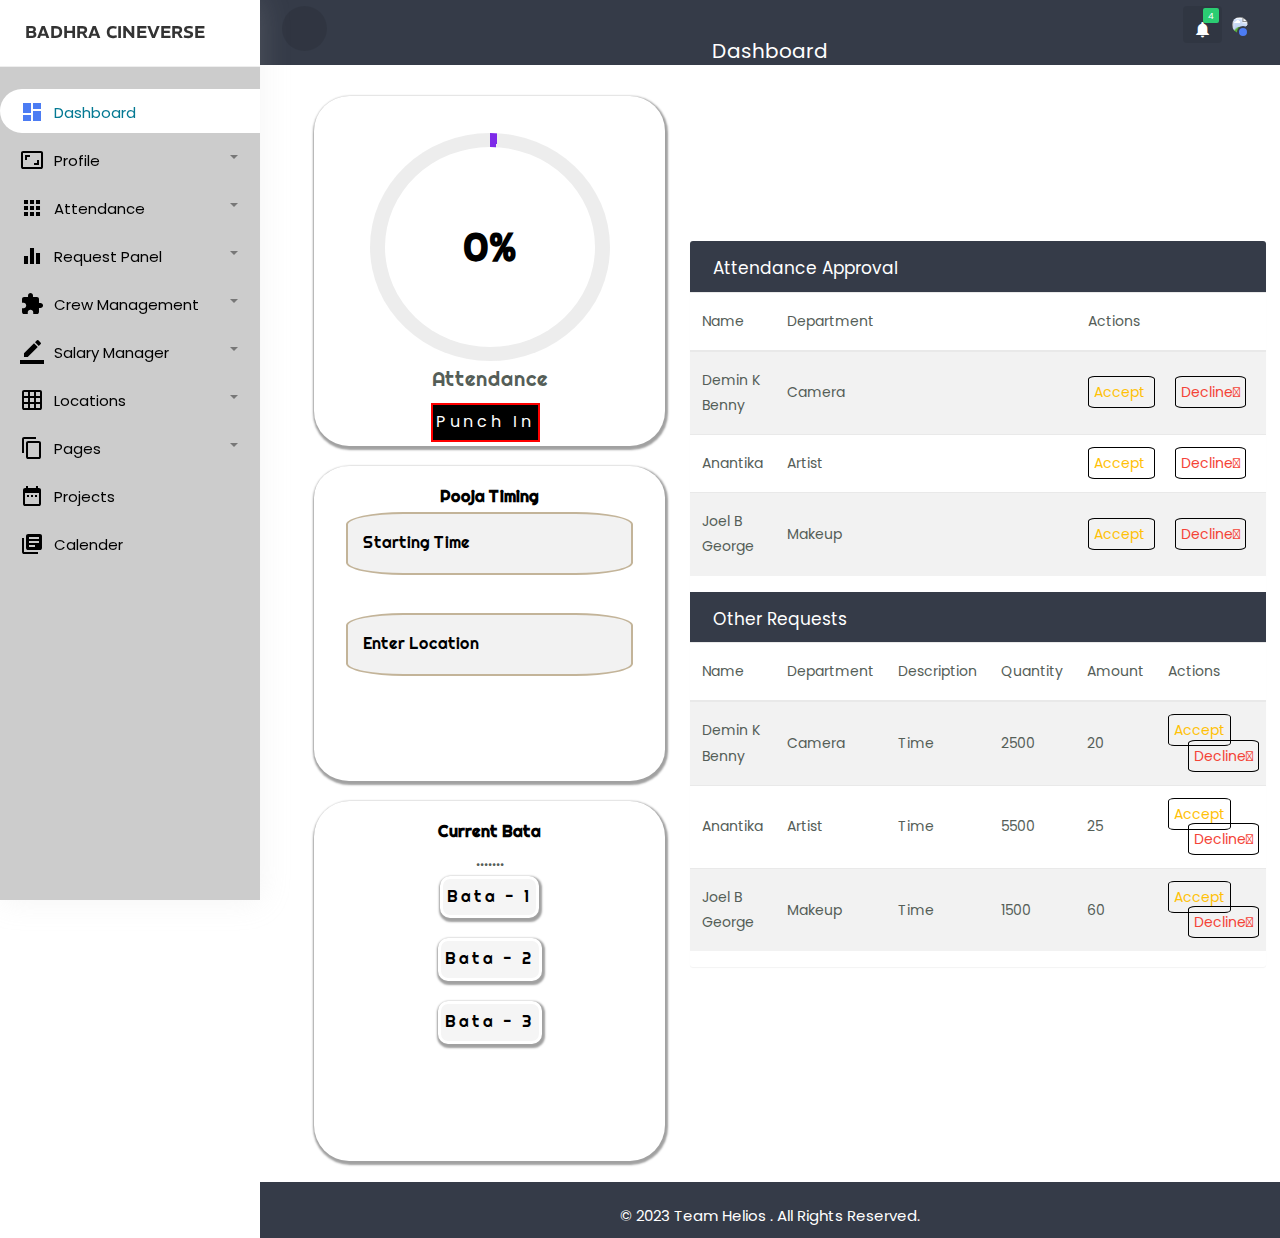
==== commit a88e2bad: "s" ====
--- a/index.html
+++ b/index.html
@@ -263,7 +263,7 @@
 				</div>
 
 <!------Bata Details bar Box----------->
-				<div class="box">
+				<div class="box" style="height:40vh;">
 					<div class="container">
 
 					<div class="caption">Current Bata</div>
--- a/css/custom.css
+++ b/css/custom.css
@@ -608,7 +608,7 @@
     overflow: auto;
     border-radius: 3px;
     box-shadow: 0 1px 1px rgb(0 0 0 / 5%);
-	margin-top:-1000px;
+	margin-top:-940px;
 }
 	   
 	   .table-title{
@@ -949,7 +949,7 @@
 			margin-left:-10px;
 		}
 		.xp-breadcrumbbar .page-title{
-			margin-top:-34px;
+			margin-top:-54px;
 			position:absolute;
 		}
 	}
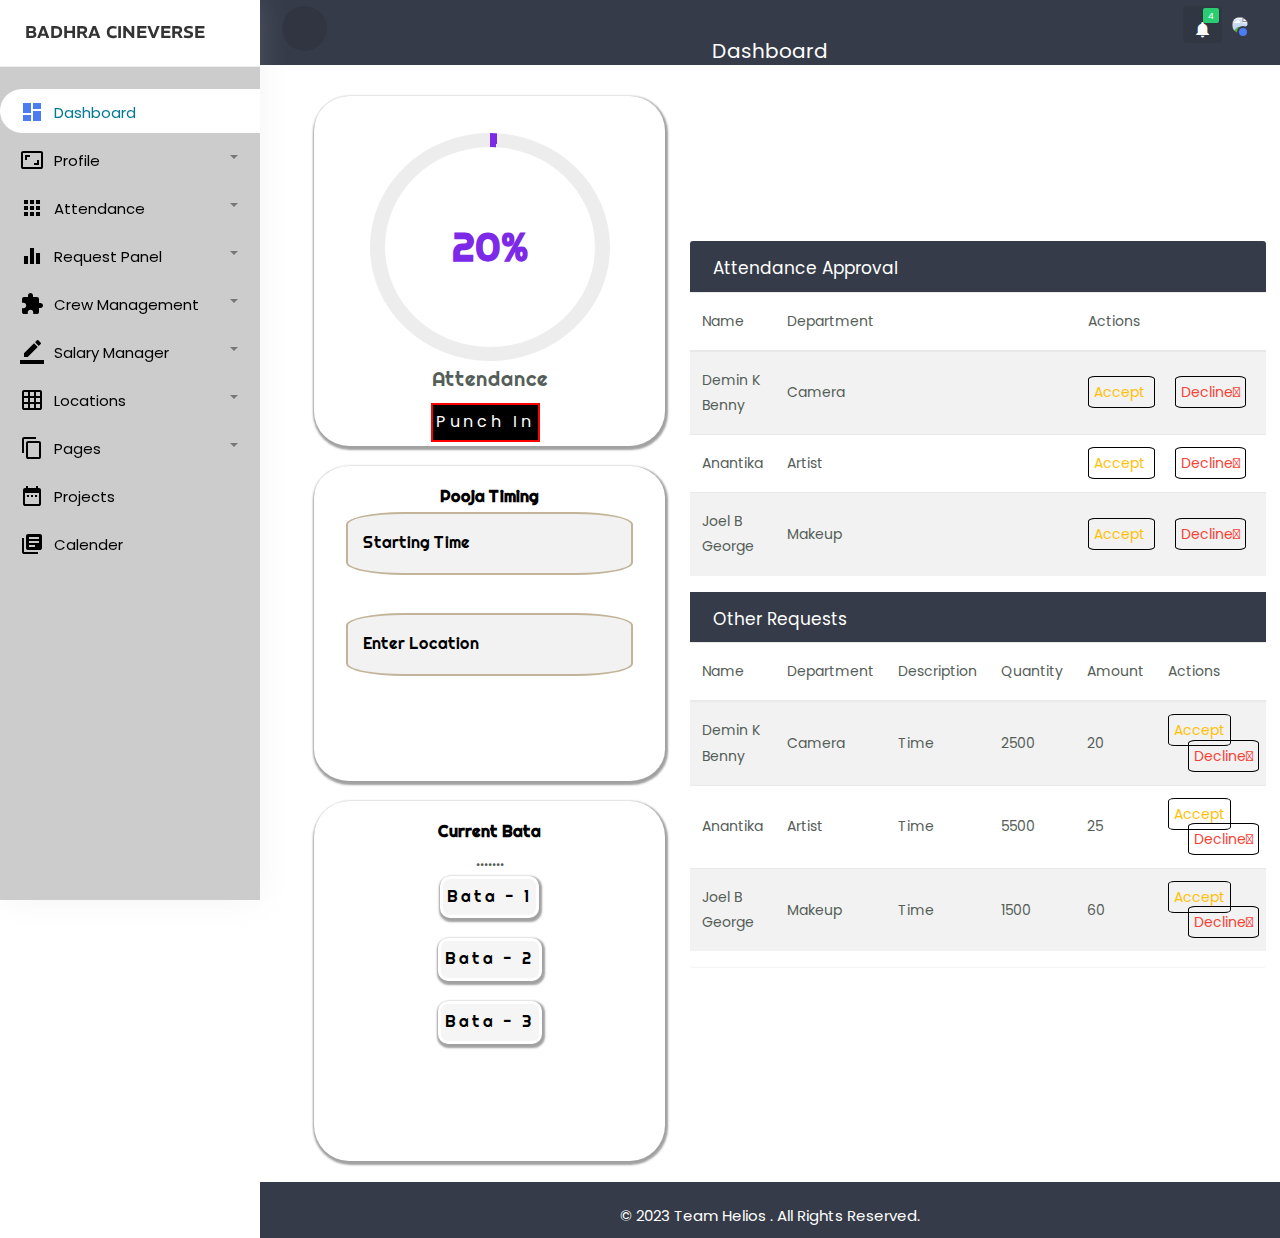
==== commit d30c5d4d: "ss" ====
--- a/index.html
+++ b/index.html
@@ -242,7 +242,7 @@
 						<div class="box">
 						<div class="container">
                            <div class="circular-progress">
-							<span class="progress-value">0%</span>
+							<span class="progress-value">20%</span>
 						 	</div>
 						<span class="text">Attendance</span>
 
--- a/css/custom.css
+++ b/css/custom.css
@@ -134,7 +134,8 @@
 		padding:3px;
 	}
 	.circular-progress
-	{
+	{ 
+		position:relative;
 		margin-top:20px;
 		height:240px;
 		width:240px;
@@ -147,16 +148,16 @@
 	}
 	.circular-progress::before{
 		
-		content:"";
+		content: "";
 		position:absolute;
 		height:200px;
 		width:210px;
 		border-radius:50%;
-		background-color:white;  
+		background-color:#fff;  
 	}
 	.progress-value{
 		position:relative;
-		color:black;
+		color:#7d2ae8;
 		
 		font-size: 40px;
 		font-weight: 600;
@@ -925,8 +926,9 @@
 		}
 		.table-wrapper{
 margin-top:20px;
-margin-left:10px;
-min-width:600px;
+margin-left:1px;
+max-width:350px;
+min-width:350px;
 
 		}
 		.wrapper-center,.progress-bar{
